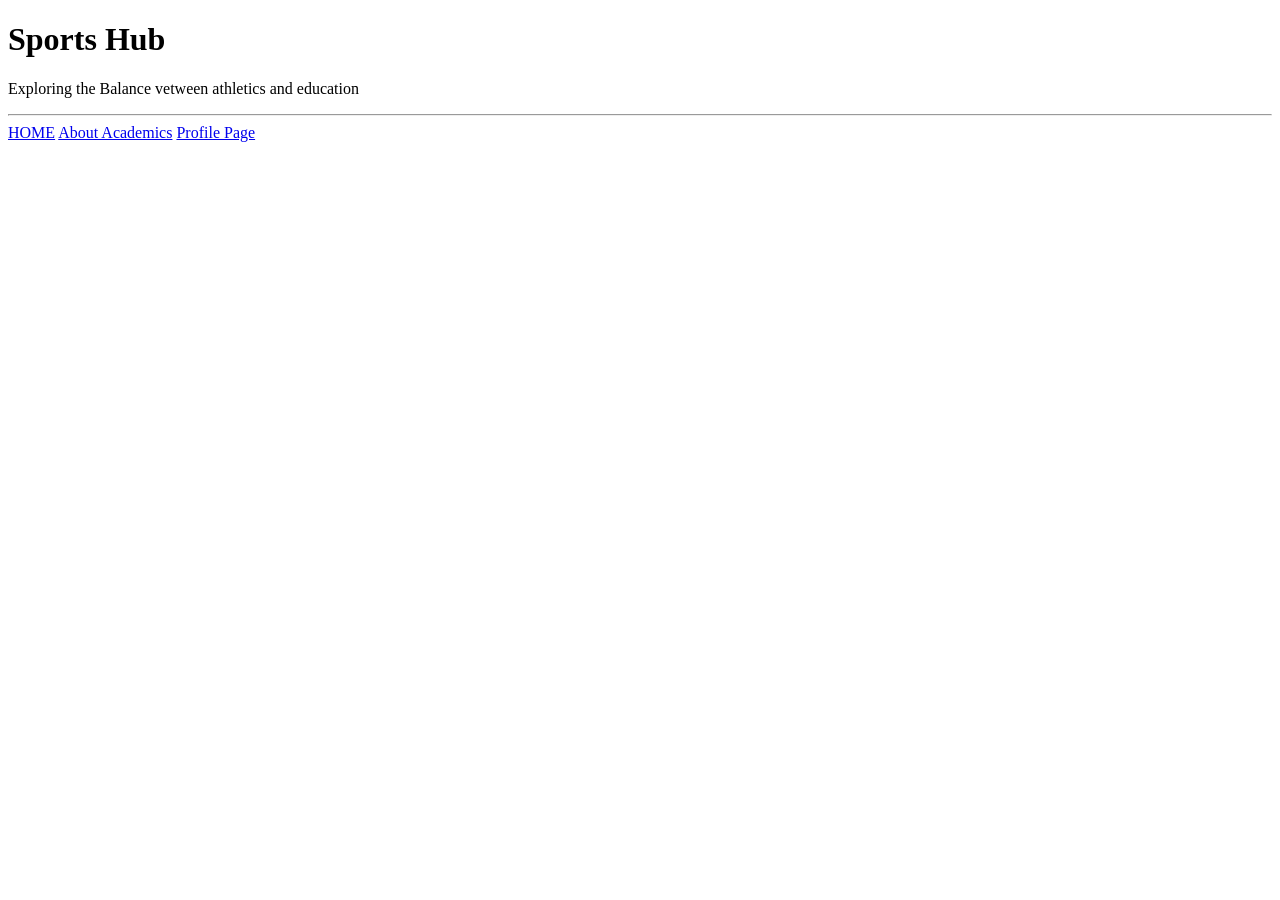
==== academics.html @ 8af5ec54 "added new files" ====
<!DOCTYPE html>
<html>
    <head>
        <title>About - Sports in academics </title>
    </head>
    <body>
        
        <header>
            <h1>Sports Hub</h1>
            <p>Exploring the Balance vetween athletics and education</p>
        </header>

        <hr>

        <nav>
            <a href="jeru.html">HOME</a>
            <a href="#about-academics">About Academics</a>
            <a href="profile.html">Profile Page</a>
        </nav>
    </body>
</html>
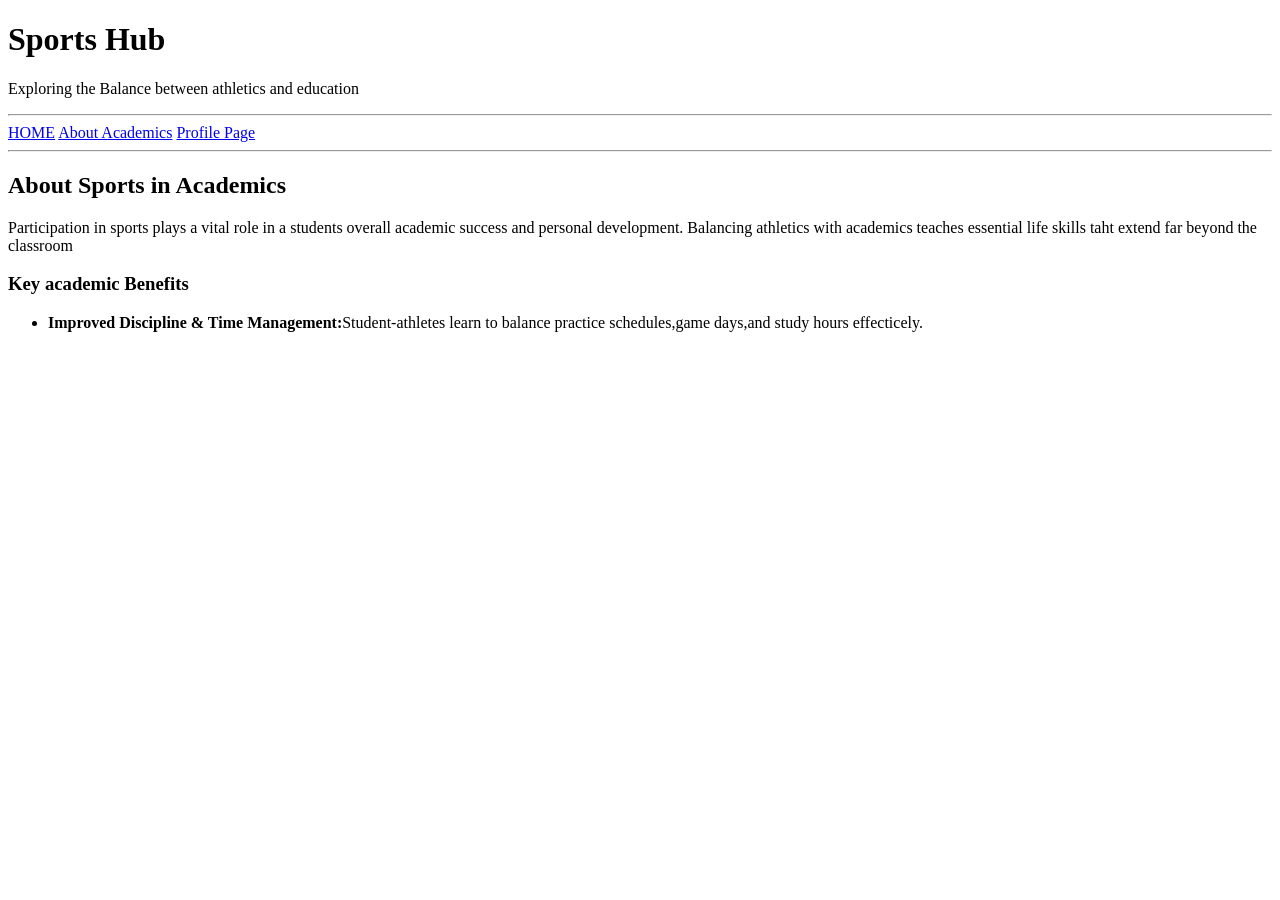
==== commit f231f3d5: "add new sentences" ====
--- a/academics.html
+++ b/academics.html
@@ -7,7 +7,7 @@
         
         <header>
             <h1>Sports Hub</h1>
-            <p>Exploring the Balance vetween athletics and education</p>
+            <p>Exploring the Balance between athletics and education</p>
         </header>
 
         <hr>
@@ -17,5 +17,20 @@
             <a href="#about-academics">About Academics</a>
             <a href="profile.html">Profile Page</a>
         </nav>
+
+        <hr>
+
+        <main>
+            <section id="about academics">
+                <h2>About Sports in Academics</h2>
+                <p>Participation in sports plays a vital role in a students overall academic success and personal development. 
+                    Balancing athletics with academics teaches essential life skills  taht extend far beyond the classroom</p>
+
+                <h3>Key academic Benefits</h3>
+                <ul>
+                    <li><strong>Improved Discipline & Time Management:</strong>Student-athletes learn to balance practice schedules,game days,and study hours effecticely.</li>
+                </ul>
+            </section>
+        </main>
     </body>
 </html>
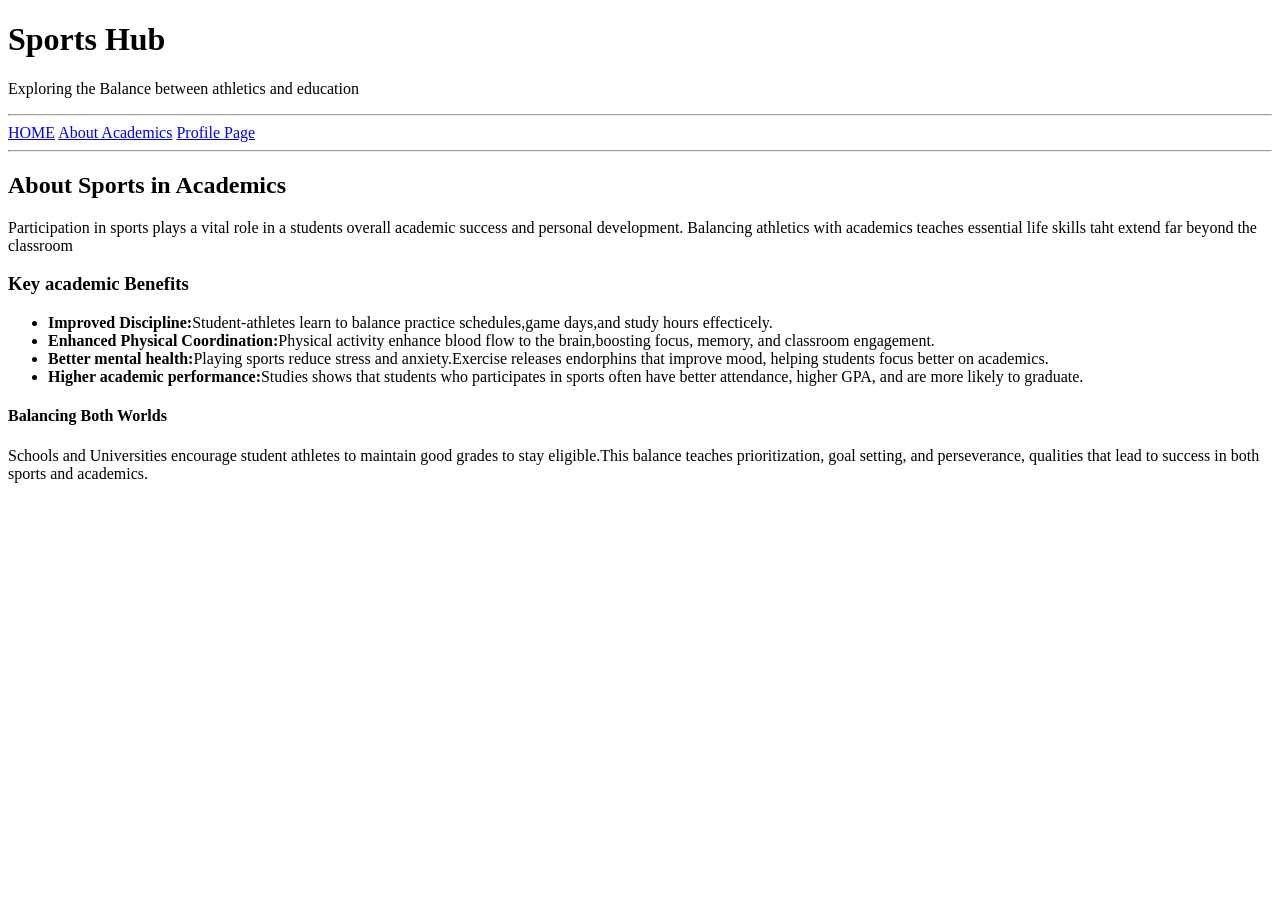
==== commit 8f66ba1c: "addition for academics,sports,and registrations" ====
--- a/academics.html
+++ b/academics.html
@@ -28,8 +28,16 @@
 
                 <h3>Key academic Benefits</h3>
                 <ul>
-                    <li><strong>Improved Discipline & Time Management:</strong>Student-athletes learn to balance practice schedules,game days,and study hours effecticely.</li>
+                    <li><strong>Improved Discipline:</strong>Student-athletes learn to balance practice schedules,game days,and study hours effecticely.</li>
+                    <li><strong>Enhanced Physical Coordination:</strong>Physical activity enhance blood flow to the brain,boosting focus, memory, and classroom engagement.</li>
+                    <li><strong>Better mental health:</strong>Playing sports reduce stress and anxiety.Exercise releases endorphins that improve mood, helping students focus better on academics.</li>
+                    <li><strong>Higher academic performance:</strong>Studies shows that students who participates in sports often have better attendance, higher GPA, and are more likely to graduate.</li>
                 </ul>
+
+                <h4>Balancing Both Worlds</h4>
+
+                <p>Schools and Universities encourage student athletes to maintain good grades to stay eligible.This balance teaches prioritization, goal setting, and perseverance, qualities that lead to success in both sports and academics.</p>
+
             </section>
         </main>
     </body>
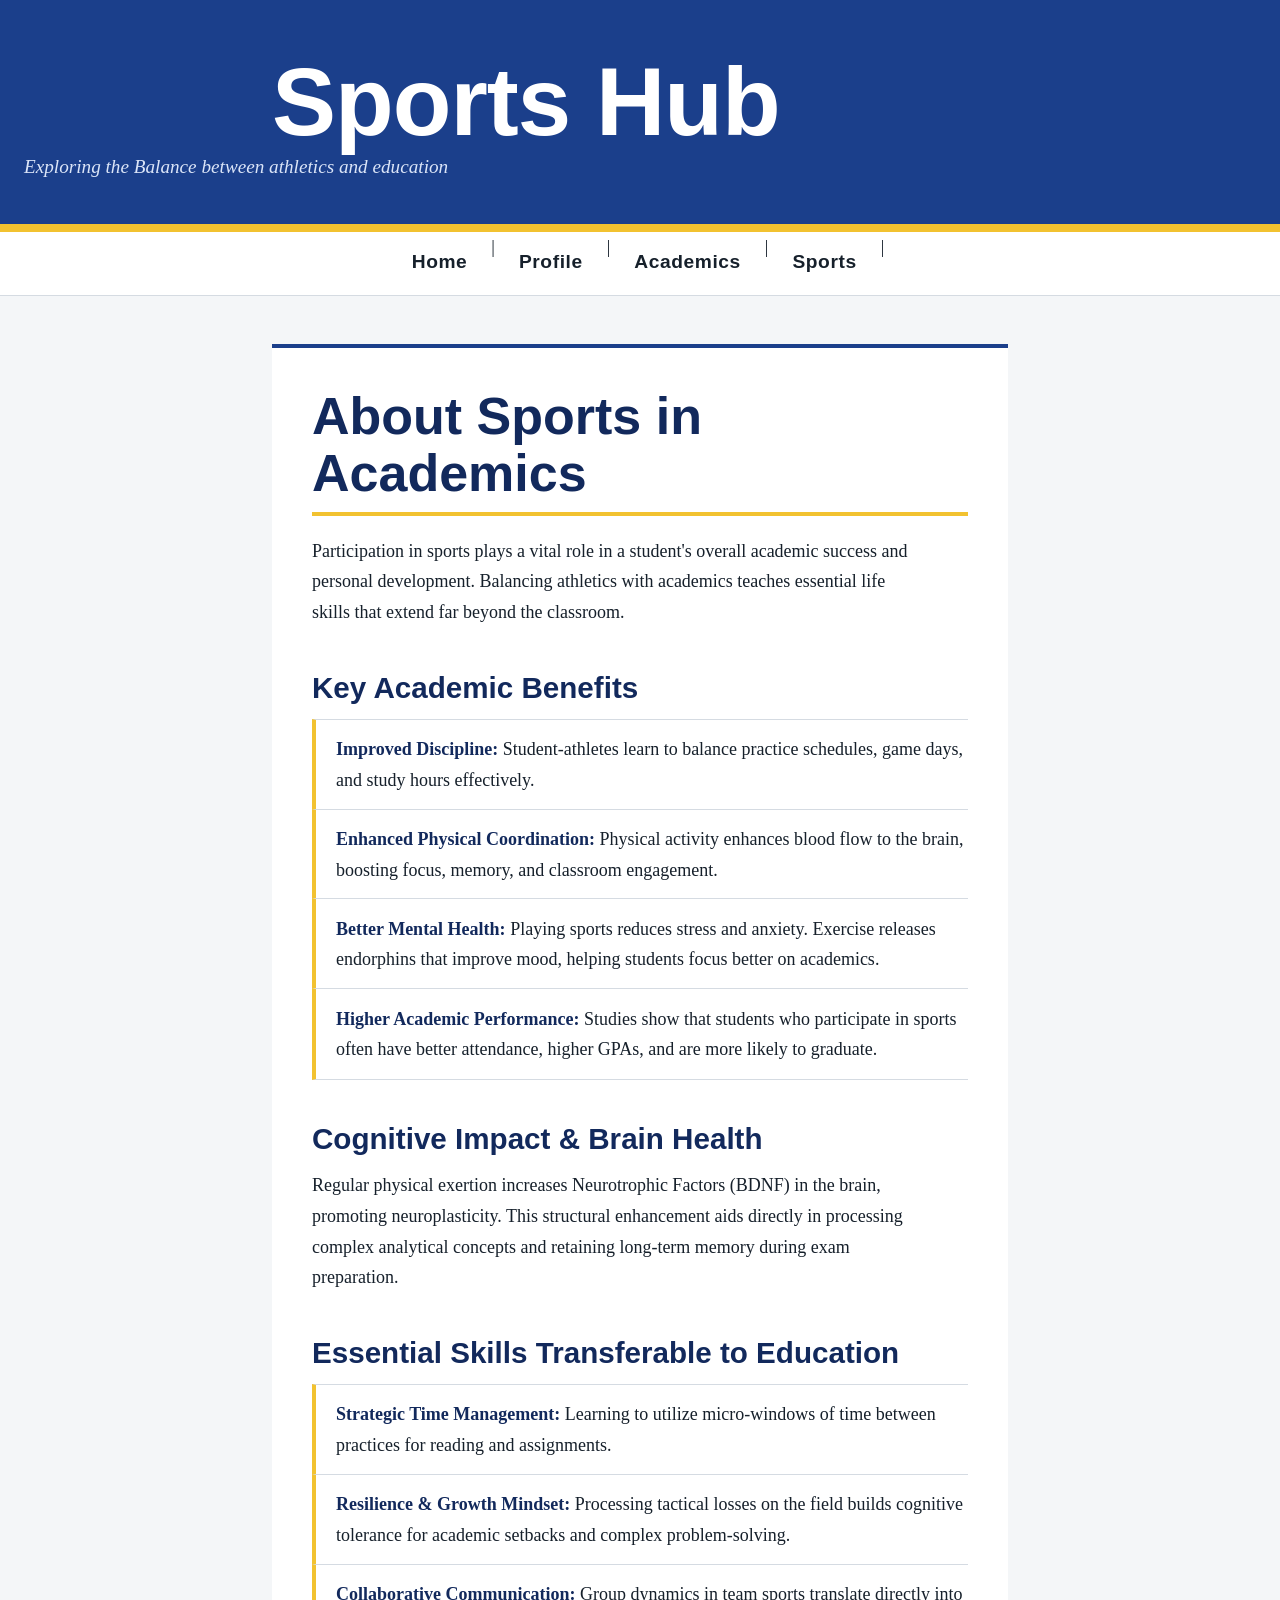
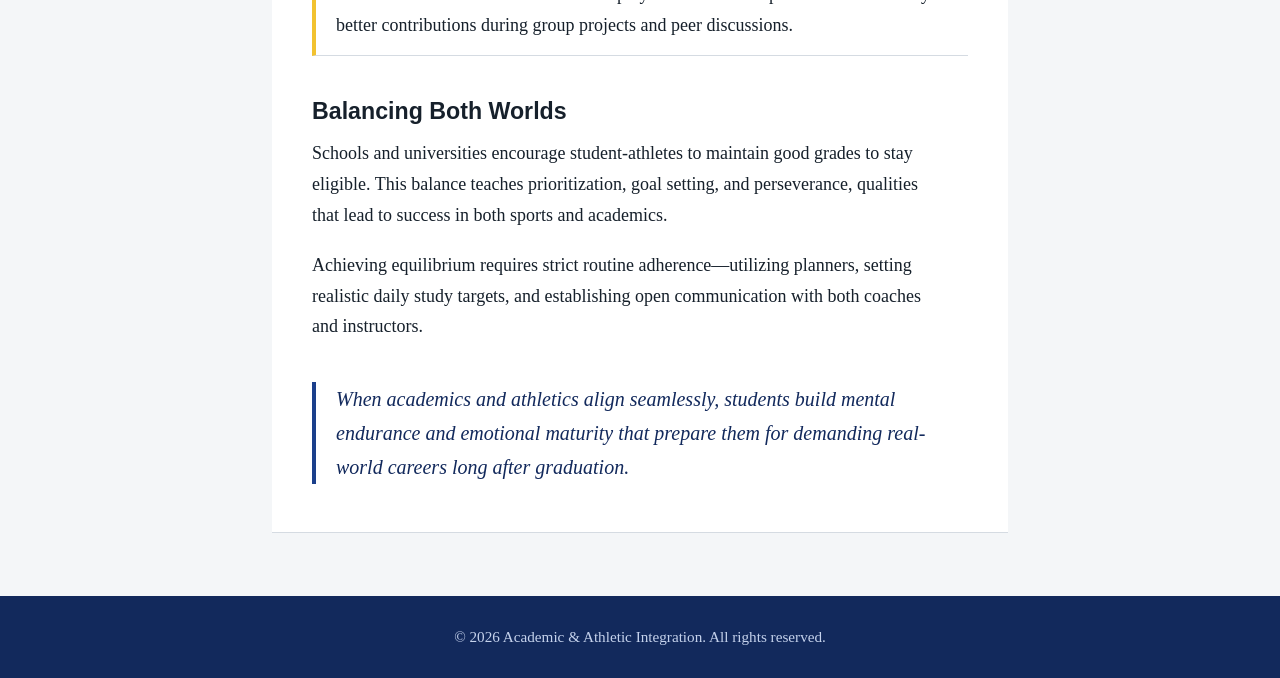
==== commit 0f11d0ef: "css and addition for other html" ====
--- a/academics.html
+++ b/academics.html
@@ -1,7 +1,10 @@
 <!DOCTYPE html>
-<html>
+<html lang="en">
     <head>
-        <title>About - Sports in academics </title>
+        <link rel="stylesheet" href="index.css">
+        <meta charset="UTF-8">
+        <meta name="viewport" content="width=device-width, initial-scale=1.0">
+        <title>About - Sports in Academics</title>
     </head>
     <body>
         
@@ -13,32 +16,51 @@
         <hr>
 
         <nav>
-            <a href="jeru.html">HOME</a>
-            <a href="#about-academics">About Academics</a>
-            <a href="profile.html">Profile Page</a>
+            <a href="home.html">Home</a> | 
+            <a href="profile.html">Profile</a> | 
+            <a href="academics.html">Academics</a> | 
+            <a href="sports.html">Sports</a> | 
         </nav>
 
         <hr>
 
         <main>
-            <section id="about academics">
+            <section id="about-academics">
                 <h2>About Sports in Academics</h2>
-                <p>Participation in sports plays a vital role in a students overall academic success and personal development. 
-                    Balancing athletics with academics teaches essential life skills  taht extend far beyond the classroom</p>
+                <p>Participation in sports plays a vital role in a student's overall academic success and personal development. 
+                    Balancing athletics with academics teaches essential life skills that extend far beyond the classroom.</p>
 
-                <h3>Key academic Benefits</h3>
+                <h3>Key Academic Benefits</h3>
                 <ul>
-                    <li><strong>Improved Discipline:</strong>Student-athletes learn to balance practice schedules,game days,and study hours effecticely.</li>
-                    <li><strong>Enhanced Physical Coordination:</strong>Physical activity enhance blood flow to the brain,boosting focus, memory, and classroom engagement.</li>
-                    <li><strong>Better mental health:</strong>Playing sports reduce stress and anxiety.Exercise releases endorphins that improve mood, helping students focus better on academics.</li>
-                    <li><strong>Higher academic performance:</strong>Studies shows that students who participates in sports often have better attendance, higher GPA, and are more likely to graduate.</li>
+                    <li><strong>Improved Discipline:</strong> Student-athletes learn to balance practice schedules, game days, and study hours effectively.</li>
+                    <li><strong>Enhanced Physical Coordination:</strong> Physical activity enhances blood flow to the brain, boosting focus, memory, and classroom engagement.</li>
+                    <li><strong>Better Mental Health:</strong> Playing sports reduces stress and anxiety. Exercise releases endorphins that improve mood, helping students focus better on academics.</li>
+                    <li><strong>Higher Academic Performance:</strong> Studies show that students who participate in sports often have better attendance, higher GPAs, and are more likely to graduate.</li>
+                </ul>
+
+                <h3>Cognitive Impact & Brain Health</h3>
+                <p>Regular physical exertion increases Neurotrophic Factors (BDNF) in the brain, promoting neuroplasticity. This structural enhancement aids directly in processing complex analytical concepts and retaining long-term memory during exam preparation.</p>
+
+                <h3>Essential Skills Transferable to Education</h3>
+                <ul>
+                    <li><strong>Strategic Time Management:</strong> Learning to utilize micro-windows of time between practices for reading and assignments.</li>
+                    <li><strong>Resilience & Growth Mindset:</strong> Processing tactical losses on the field builds cognitive tolerance for academic setbacks and complex problem-solving.</li>
+                    <li><strong>Collaborative Communication:</strong> Group dynamics in team sports translate directly into better contributions during group projects and peer discussions.</li>
                 </ul>
 
                 <h4>Balancing Both Worlds</h4>
+                <p>Schools and universities encourage student-athletes to maintain good grades to stay eligible. This balance teaches prioritization, goal setting, and perseverance, qualities that lead to success in both sports and academics.</p>
 
-                <p>Schools and Universities encourage student athletes to maintain good grades to stay eligible.This balance teaches prioritization, goal setting, and perseverance, qualities that lead to success in both sports and academics.</p>
+                <p>Achieving equilibrium requires strict routine adherence—utilizing planners, setting realistic daily study targets, and establishing open communication with both coaches and instructors.</p>
+
+                <p>When academics and athletics align seamlessly, students build mental endurance and emotional maturity that prepare them for demanding real-world careers long after graduation.</p>
 
             </section>
         </main>
+
+        <footer>
+            <p>&copy; 2026 Academic & Athletic Integration. All rights reserved.</p>
+        </footer>
+
     </body>
 </html>
--- a/index.css
+++ b/index.css
@@ -0,0 +1,247 @@
+:root {
+    --court-blue: #1b3f8b;
+    --court-blue-dark: #12295c;
+    --line-yellow: #f2c230;
+    --ink: #16202b;
+    --muted: #4d5966;
+    --paper: #f4f6f8;
+    --white: #ffffff;
+    --rule: #d5dbe2;
+
+    --font-display: "Barlow Condensed", "Arial Narrow", "Helvetica Neue", Arial, sans-serif;
+    --font-body: "Source Serif 4", Georgia, "Times New Roman", serif;
+
+    --measure: 46rem;
+}
+
+*,
+*::before,
+*::after {
+    box-sizing: border-box;
+}
+
+html {
+    -webkit-text-size-adjust: 100%;
+    scroll-behavior: smooth;
+}
+
+body {
+    margin: 0;
+    background: var(--paper);
+    color: var(--ink);
+    font-family: var(--font-body);
+    font-size: 1.125rem;
+    line-height: 1.7;
+}
+
+/* The page already separates areas with borders, so the
+   plain <hr> lines are hidden to avoid doubled-up rules. */
+hr {
+    display: none;
+}
+
+/* ---------- Header ---------- */
+
+header {
+    background: var(--court-blue);
+    color: var(--white);
+    padding: 3.5rem 1.5rem 2.5rem;
+    border-bottom: 8px solid var(--line-yellow);
+}
+
+header > * {
+    max-width: var(--measure);
+    margin-left: auto;
+    margin-right: auto;
+}
+
+header h1 {
+    margin-top: 0;
+    margin-bottom: 0.25rem;
+    font-family: var(--font-display);
+    font-weight: 700;
+    font-size: clamp(3.25rem, 11vw, 6rem);
+    line-height: 0.95;
+    letter-spacing: -0.01em;
+}
+
+header p {
+    margin-top: 0;
+    margin-bottom: 0;
+    font-style: italic;
+    font-size: 1.2rem;
+    color: #dbe5f8;
+}
+
+/* ---------- Navigation ---------- */
+
+nav {
+    background: var(--white);
+    border-bottom: 1px solid var(--rule);
+    display: flex;
+    flex-wrap: wrap;
+    justify-content: center;
+    gap: 0 0.5rem;
+    padding: 0 1rem;
+}
+
+nav a {
+    font-family: var(--font-display);
+    font-weight: 600;
+    font-size: 1.2rem;
+    letter-spacing: 0.03em;
+    color: var(--ink);
+    text-decoration: none;
+    padding: 0.9rem 1rem 0.75rem;
+    border-bottom: 4px solid transparent;
+    transition: border-color 0.15s ease, color 0.15s ease;
+}
+
+nav a:hover {
+    color: var(--court-blue);
+    border-bottom-color: var(--line-yellow);
+}
+
+nav a:focus-visible,
+a:focus-visible {
+    outline: 3px solid var(--court-blue);
+    outline-offset: 3px;
+    border-radius: 2px;
+}
+
+/* ---------- Main content ---------- */
+
+main {
+    padding: 3rem 1.5rem 4rem;
+}
+
+#about-academics {
+    max-width: var(--measure);
+    margin: 0 auto;
+    background: var(--white);
+    padding: 2.5rem 2.5rem 3rem;
+    border-top: 4px solid var(--court-blue);
+    box-shadow: 0 1px 0 var(--rule);
+}
+
+h2,
+h3,
+h4 {
+    font-family: var(--font-display);
+    font-weight: 700;
+    line-height: 1.1;
+    color: var(--court-blue-dark);
+}
+
+h2 {
+    margin: 0 0 1.25rem;
+    font-size: clamp(2.25rem, 6vw, 3.25rem);
+    padding-bottom: 0.6rem;
+    border-bottom: 4px solid var(--line-yellow);
+}
+
+h3 {
+    margin: 2.75rem 0 0.9rem;
+    font-size: 1.85rem;
+}
+
+h4 {
+    margin: 2.75rem 0 0.9rem;
+    font-size: 1.45rem;
+    color: var(--ink);
+}
+
+p {
+    margin: 0 0 1.25rem;
+    max-width: 68ch;
+}
+
+strong {
+    font-weight: 600;
+    color: var(--court-blue-dark);
+}
+
+/* ---------- Lists ---------- */
+
+ul {
+    list-style: none;
+    margin: 0 0 1.5rem;
+    padding: 0;
+}
+
+li {
+    padding: 0.9rem 0 0.9rem 1.25rem;
+    border-top: 1px solid var(--rule);
+    border-left: 4px solid var(--line-yellow);
+    margin-bottom: -1px;
+}
+
+li:last-child {
+    border-bottom: 1px solid var(--rule);
+}
+
+/* ---------- Closing statement ---------- */
+
+#about-academics > p:last-of-type {
+    margin-top: 2.5rem;
+    margin-bottom: 0;
+    padding-left: 1.25rem;
+    border-left: 4px solid var(--court-blue);
+    font-style: italic;
+    font-size: 1.25rem;
+    color: var(--court-blue-dark);
+}
+
+/* ---------- Footer ---------- */
+
+footer {
+    background: var(--court-blue-dark);
+    color: #c5d2ec;
+    text-align: center;
+    padding: 1.75rem 1.5rem;
+    font-size: 0.95rem;
+}
+
+footer p {
+    margin: 0 auto;
+    max-width: none;
+}
+
+/* ---------- Small screens ---------- */
+
+@media (max-width: 600px) {
+    body {
+        font-size: 1.05rem;
+    }
+
+    header {
+        padding: 2.5rem 1.25rem 2rem;
+    }
+
+    main {
+        padding: 1.5rem 0 2.5rem;
+    }
+
+    #about-academics {
+        padding: 1.75rem 1.25rem 2.25rem;
+    }
+
+    nav {
+        justify-content: flex-start;
+    }
+
+    nav a {
+        padding: 0.75rem 0.6rem 0.6rem;
+        font-size: 1.1rem;
+    }
+}
+
+@media (prefers-reduced-motion: reduce) {
+    html {
+        scroll-behavior: auto;
+    }
+
+    * {
+        transition: none !important;
+    }
+}
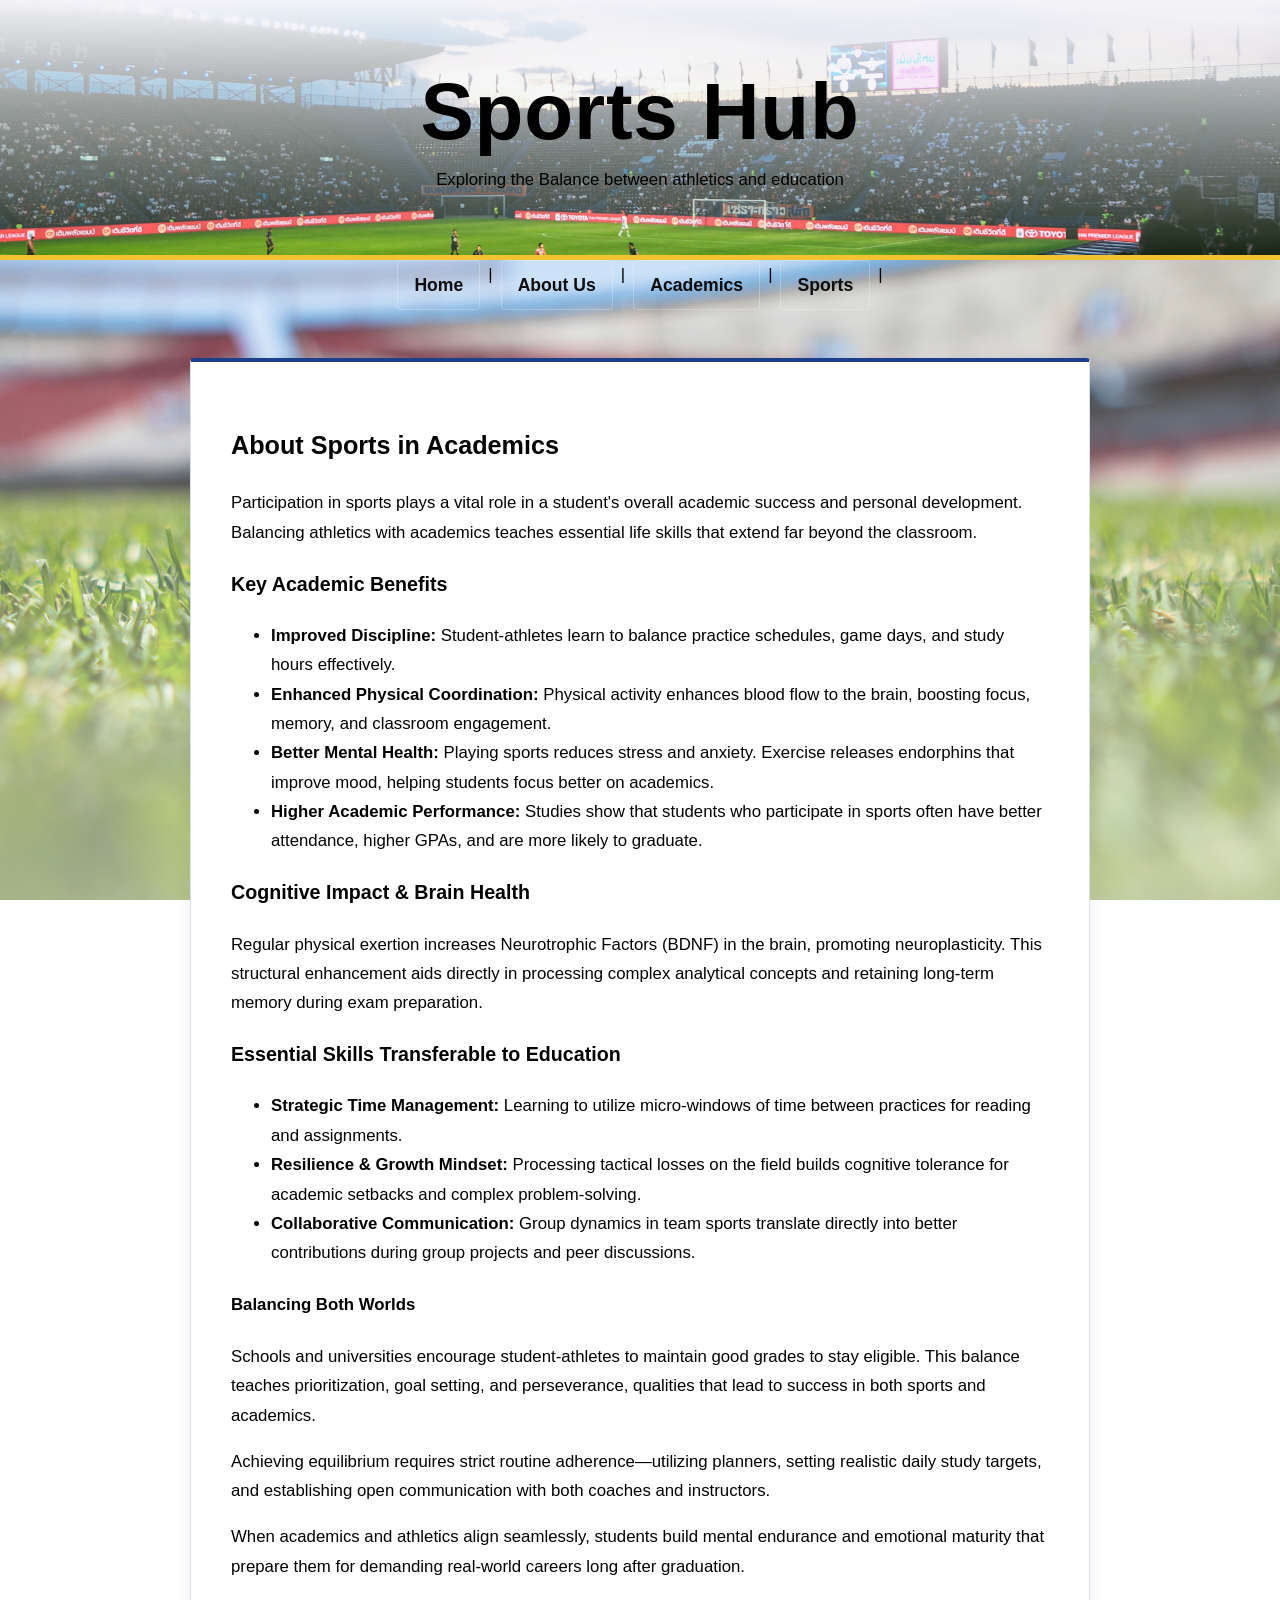
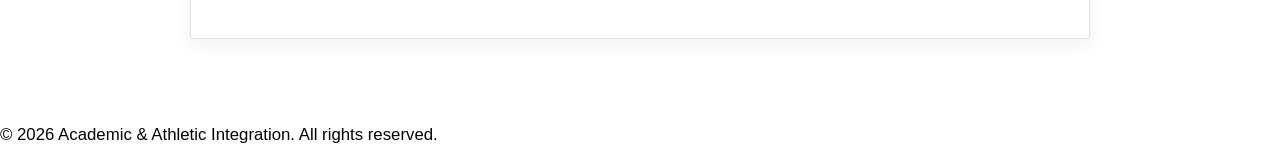
==== commit af333f00: "adding and deleting some parts of the css and html" ====
--- a/academics.html
+++ b/academics.html
@@ -17,7 +17,7 @@
 
         <nav>
             <a href="home.html">Home</a> | 
-            <a href="profile.html">Profile</a> | 
+            <a href="profile.html">About Us</a> | 
             <a href="academics.html">Academics</a> | 
             <a href="sports.html">Sports</a> | 
         </nav>
--- a/index.css
+++ b/index.css
@@ -1,247 +1,297 @@
-:root {
-    --court-blue: #1b3f8b;
-    --court-blue-dark: #12295c;
-    --line-yellow: #f2c230;
-    --ink: #16202b;
-    --muted: #4d5966;
-    --paper: #f4f6f8;
-    --white: #ffffff;
-    --rule: #d5dbe2;
-
-    --font-display: "Barlow Condensed", "Arial Narrow", "Helvetica Neue", Arial, sans-serif;
-    --font-body: "Source Serif 4", Georgia, "Times New Roman", serif;
-
-    --measure: 46rem;
-}
-
+/* Apply the same box-sizing to all elements */
 *,
 *::before,
 *::after {
     box-sizing: border-box;
 }
 
+/* Make page scrolling smooth */
 html {
-    -webkit-text-size-adjust: 100%;
     scroll-behavior: smooth;
-}
-
+    scroll-padding-top: 1rem;
+}
+
+/* Main page design */
 body {
     margin: 0;
-    background: var(--paper);
-    color: var(--ink);
-    font-family: var(--font-body);
-    font-size: 1.125rem;
-    line-height: 1.7;
-}
-
-/* The page already separates areas with borders, so the
-   plain <hr> lines are hidden to avoid doubled-up rules. */
+    background-image:
+        linear-gradient(
+            rgba(190, 190, 209, 0.014),
+            rgba(247, 249, 252, 0.55)
+        ),
+        url("bago.jpg");
+
+    background-size: cover;
+    background-position: center;
+    background-repeat: no-repeat;
+    background-attachment: fixed;
+
+    color: rgb(2, 2, 3);
+    font-family: Arial, Helvetica, sans-serif;
+    font-size: 1.05rem;
+    line-height: 1.75;
+}
+
+/* Website heading and navigation area */
+header {
+    position: relative;
+    padding: 4.5rem 1.5rem 2rem;
+    text-align: center;
+    color: rgb(0, 0, 0);
+
+    background:
+        linear-gradient(
+            rgb(243, 243, 248),
+            rgba(118, 132, 143, 0)
+        ),
+        url("cave.jpg") center / cover no-repeat;
+
+    border-bottom: 5px solid rgba(242, 194, 48, 1);
+}
+
+/* Main website title */
+header h1 {
+    max-width: 850px;
+    margin: 0 auto 0.8rem;
+    font-family: "Barlow Condensed", "Arial Narrow", sans-serif;
+    font-size: clamp(2.8rem, 7vw, 5rem);
+    font-weight: 700;
+    line-height: 1;
+    letter-spacing: 0.01em;
+}
+
+/* Short description below the title */
+header p {
+    margin: 0 auto 1.8rem;
+    color: rgb(0, 0, 0);
+    font-size: 1.05rem;
+}
+
+/* Arrange navigation links in the center */
+nav {
+    display: flex;
+    justify-content: center;
+    flex-wrap: wrap;
+    gap: 0.5rem;
+    max-width: 800px;
+    margin: 0 auto;
+}
+
+/* Style the navigation links */
+nav a {
+    display: inline-block;
+    padding: 0.55rem 1rem;
+    color: rgb(14, 12, 12);
+    background: rgba(255, 255, 255, 0);
+    border: 1px solid rgba(255, 255, 255, 0.25);
+    border-radius: 4px;
+
+    font-family: "Barlow Condensed", "Arial Narrow", sans-serif;
+    font-size: 1.1rem;
+    font-weight: 600;
+    text-decoration: none;
+
+    transition:
+        background-color 0.2s ease,
+        color 0.2s ease,
+        border-color 0.2s ease;
+}
+
+/* Highlight links when hovered or selected */
+nav a:hover,
+nav a.active {
+    color: rgba(9, 35, 61, 1);
+    background: rgba(242, 194, 48, 1);
+    border-color: rgba(242, 194, 48, 1);
+}
+
+/* Make the current page link more noticeable */
+nav a.active {
+    font-weight: 700;
+}
+
+/* Show an outline when navigating with a keyboard */
+nav a:focus-visible,
+a:focus-visible {
+    outline: 2px solid rgba(242, 194, 48, 1);
+    outline-offset: 4px;
+}
+
+/* Hide the default horizontal line */
 hr {
     display: none;
 }
 
-/* ---------- Header ---------- */
-
-header {
-    background: var(--court-blue);
-    color: var(--white);
-    padding: 3.5rem 1.5rem 2.5rem;
-    border-bottom: 8px solid var(--line-yellow);
-}
-
-header > * {
-    max-width: var(--measure);
-    margin-left: auto;
-    margin-right: auto;
-}
-
-header h1 {
-    margin-top: 0;
-    margin-bottom: 0.25rem;
-    font-family: var(--font-display);
+/* Display the banner image across the page */
+.banner {
+    display: block;
+    width: 100%;
+    height: 260px;
+    margin: 0;
+    object-fit: cover;
+}
+
+/* Keep the main content centered */
+main {
+    width: 100%;
+    max-width: 1100px;
+    margin: 0 auto;
+    padding: 3rem 1.5rem 4rem;
+}
+
+/* Academic information section */
+#about-academics {
+    max-width: 900px;
+    margin: 0 auto;
+    padding: 2.5rem;
+
+    background: rgba(255, 255, 255, 1);
+    border: 1px solid rgba(220, 226, 235, 1);
+    border-top: 4px solid rgba(27, 63, 139, 1);
+    border-radius: 4px;
+
+    box-shadow: 0 5px 18px rgba(18, 41, 92, 0.06);
+}
+
+/* Sports section with a background image */
+#about-sports {
+    position: relative;
+    max-width: 900px;
+    min-height: 300px;
+    margin: 2rem auto 0;
+    padding: 2.5rem;
+    overflow: hidden;
+
+    color: rgba(255, 255, 255, 1);
+
+    background:
+        linear-gradient(
+            rgba(12, 25, 48, 0.80),
+            rgba(12, 25, 48, 0.88)
+        ),
+        url("sports.jpg") center / cover no-repeat;
+
+    border-left: 5px solid rgba(242, 194, 48, 1);
+    border-radius: 4px;
+
+    box-shadow: 0 5px 18px rgba(18, 41, 92, 0.08);
+}
+
+/* Keep sports headings white and easy to read */
+#about-sports h2,
+#about-sports h3,
+#about-sports h4 {
+    color: rgba(255, 255, 255, 1);
+}
+
+/* Add a yellow line below the sports heading */
+#about-sports h2 {
+    border-bottom-color: rgba(242, 194, 48, 1);
+}
+
+/* Improve the readability of sports descriptions */
+#about-sports p {
+    color: rgba(255, 255, 255, 1);
+    font-weight: 500;
+    text-shadow: 0 2px 6px rgba(0, 0, 0, 0.7);
+    font-size: 1.1rem;
+}
+
+/* Highlight important words in the sports section */
+#about-sports strong {
+    color: rgba(242, 194, 48, 1);
+}
+
+/* Sports achievements table */
+table {
+    width: 100%;
+    max-width: 900px;
+    margin: 1.5rem 0;
+    border-collapse: collapse;
+    background: rgba(255, 255, 255, 0.95);
+    border-radius: 6px;
+    overflow: hidden;
+    box-shadow: 0 4px 15px rgba(0, 0, 0, 0.15);
+}
+
+/* Table heading */
+thead {
+    background: #09233d;
+    color: white;
+}
+
+th {
+    padding: 14px 18px;
+    text-align: left;
     font-weight: 700;
-    font-size: clamp(3.25rem, 11vw, 6rem);
-    line-height: 0.95;
-    letter-spacing: -0.01em;
-}
-
-header p {
-    margin-top: 0;
-    margin-bottom: 0;
-    font-style: italic;
-    font-size: 1.2rem;
-    color: #dbe5f8;
-}
-
-/* ---------- Navigation ---------- */
-
-nav {
-    background: var(--white);
-    border-bottom: 1px solid var(--rule);
-    display: flex;
-    flex-wrap: wrap;
-    justify-content: center;
-    gap: 0 0.5rem;
-    padding: 0 1rem;
-}
-
-nav a {
-    font-family: var(--font-display);
-    font-weight: 600;
-    font-size: 1.2rem;
-    letter-spacing: 0.03em;
-    color: var(--ink);
-    text-decoration: none;
-    padding: 0.9rem 1rem 0.75rem;
-    border-bottom: 4px solid transparent;
-    transition: border-color 0.15s ease, color 0.15s ease;
-}
-
-nav a:hover {
-    color: var(--court-blue);
-    border-bottom-color: var(--line-yellow);
-}
-
-nav a:focus-visible,
-a:focus-visible {
-    outline: 3px solid var(--court-blue);
-    outline-offset: 3px;
-    border-radius: 2px;
-}
-
-/* ---------- Main content ---------- */
-
-main {
-    padding: 3rem 1.5rem 4rem;
-}
-
-#about-academics {
-    max-width: var(--measure);
-    margin: 0 auto;
-    background: var(--white);
-    padding: 2.5rem 2.5rem 3rem;
-    border-top: 4px solid var(--court-blue);
-    box-shadow: 0 1px 0 var(--rule);
-}
-
-h2,
-h3,
-h4 {
-    font-family: var(--font-display);
-    font-weight: 700;
-    line-height: 1.1;
-    color: var(--court-blue-dark);
-}
-
-h2 {
-    margin: 0 0 1.25rem;
-    font-size: clamp(2.25rem, 6vw, 3.25rem);
-    padding-bottom: 0.6rem;
-    border-bottom: 4px solid var(--line-yellow);
-}
-
-h3 {
-    margin: 2.75rem 0 0.9rem;
-    font-size: 1.85rem;
-}
-
-h4 {
-    margin: 2.75rem 0 0.9rem;
-    font-size: 1.45rem;
-    color: var(--ink);
-}
-
-p {
-    margin: 0 0 1.25rem;
-    max-width: 68ch;
-}
-
-strong {
-    font-weight: 600;
-    color: var(--court-blue-dark);
-}
-
-/* ---------- Lists ---------- */
-
-ul {
-    list-style: none;
-    margin: 0 0 1.5rem;
-    padding: 0;
-}
-
-li {
-    padding: 0.9rem 0 0.9rem 1.25rem;
-    border-top: 1px solid var(--rule);
-    border-left: 4px solid var(--line-yellow);
-    margin-bottom: -1px;
-}
-
-li:last-child {
-    border-bottom: 1px solid var(--rule);
-}
-
-/* ---------- Closing statement ---------- */
-
-#about-academics > p:last-of-type {
-    margin-top: 2.5rem;
-    margin-bottom: 0;
-    padding-left: 1.25rem;
-    border-left: 4px solid var(--court-blue);
-    font-style: italic;
-    font-size: 1.25rem;
-    color: var(--court-blue-dark);
-}
-
-/* ---------- Footer ---------- */
-
-footer {
-    background: var(--court-blue-dark);
-    color: #c5d2ec;
-    text-align: center;
-    padding: 1.75rem 1.5rem;
-    font-size: 0.95rem;
-}
-
-footer p {
-    margin: 0 auto;
-    max-width: none;
-}
-
-/* ---------- Small screens ---------- */
-
+    border-bottom: 3px solid #f2c230;
+}
+
+/* Table information */
+td {
+    padding: 12px 18px;
+    color: #202936;
+    border-bottom: 1px solid #dce2eb;
+}
+
+/* Alternate row colors */
+tbody tr:nth-child(even) {
+    background: #edf2f8;
+}
+
+/* Highlight a row when hovered */
+tbody tr:hover {
+    background: #fff3c4;
+    transition: background-color 0.2s ease;
+}
+
+/* Remove the bottom border from the last row */
+tbody tr:last-child td {
+    border-bottom: none;
+}
+
+/*table for the about us page*/
+
+.core-values-table {
+    border-collapse: collapse;
+    margin: 20px 0;
+    font-size: 1rem;
+    font-family: sans-serif;
+    width: 100%;
+    box-shadow: 0 0 15px rgba(0, 0, 0, 0.1);
+    border-radius: 6px 6px 0 0;
+    overflow: hidden;
+}
+
+.core-values-table thead tr {
+    background-color: #2c3e50;
+    color: #ffffff;
+    text-align: left;
+}
+
+.core-values-table th,
+.core-values-table td {
+    padding: 12px 18px;
+    border-bottom: 1px solid #dddddd;
+}
+
+.core-values-table tbody tr:nth-of-type(even) {
+    background-color: #f8f9fa;
+}
+
+.core-values-table tbody tr:hover {
+    background-color: #f1f1f1;
+}
+
+/* Adjust the table for mobile screens */
 @media (max-width: 600px) {
-    body {
-        font-size: 1.05rem;
+    table {
+        font-size: 0.85rem;
     }
 
-    header {
-        padding: 2.5rem 1.25rem 2rem;
+    th,
+    td {
+        padding: 9px 7px;
+        overflow-wrap: anywhere;
     }
-
-    main {
-        padding: 1.5rem 0 2.5rem;
-    }
-
-    #about-academics {
-        padding: 1.75rem 1.25rem 2.25rem;
-    }
-
-    nav {
-        justify-content: flex-start;
-    }
-
-    nav a {
-        padding: 0.75rem 0.6rem 0.6rem;
-        font-size: 1.1rem;
-    }
-}
-
-@media (prefers-reduced-motion: reduce) {
-    html {
-        scroll-behavior: auto;
-    }
-
-    * {
-        transition: none !important;
-    }
-}+}
